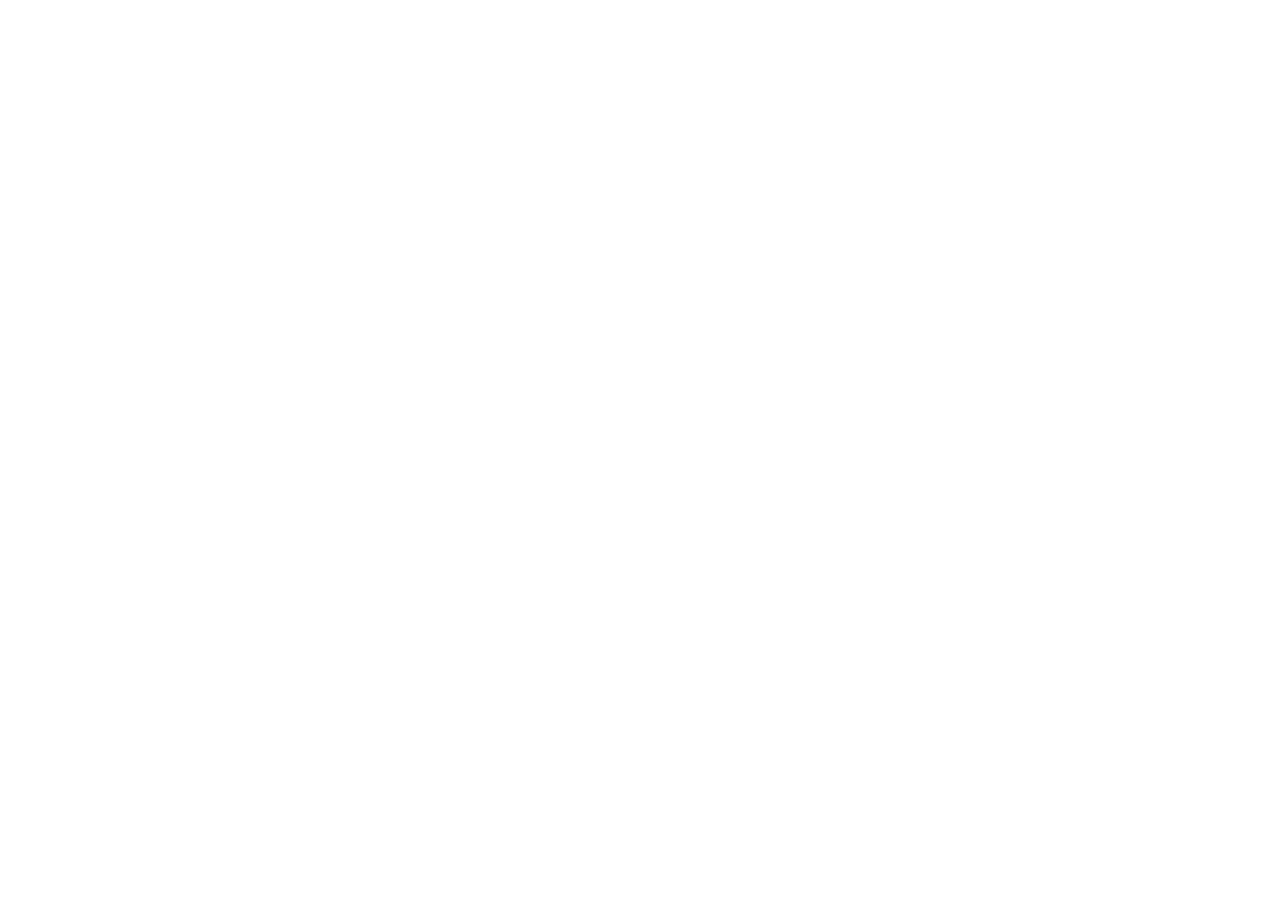
==== memes.html @ 5aaa40fe "add meme pages" ====
<!DOCTYPE html>
<html lang="en">
<head>
    <meta charset="UTF-8">
    <meta name="viewport" content="width=device-width, initial-scale=1.0">
    <title>Document</title>
    <link rel="stylesheet" href="meme.css">
</head>
<body>
    
</body>
</html>
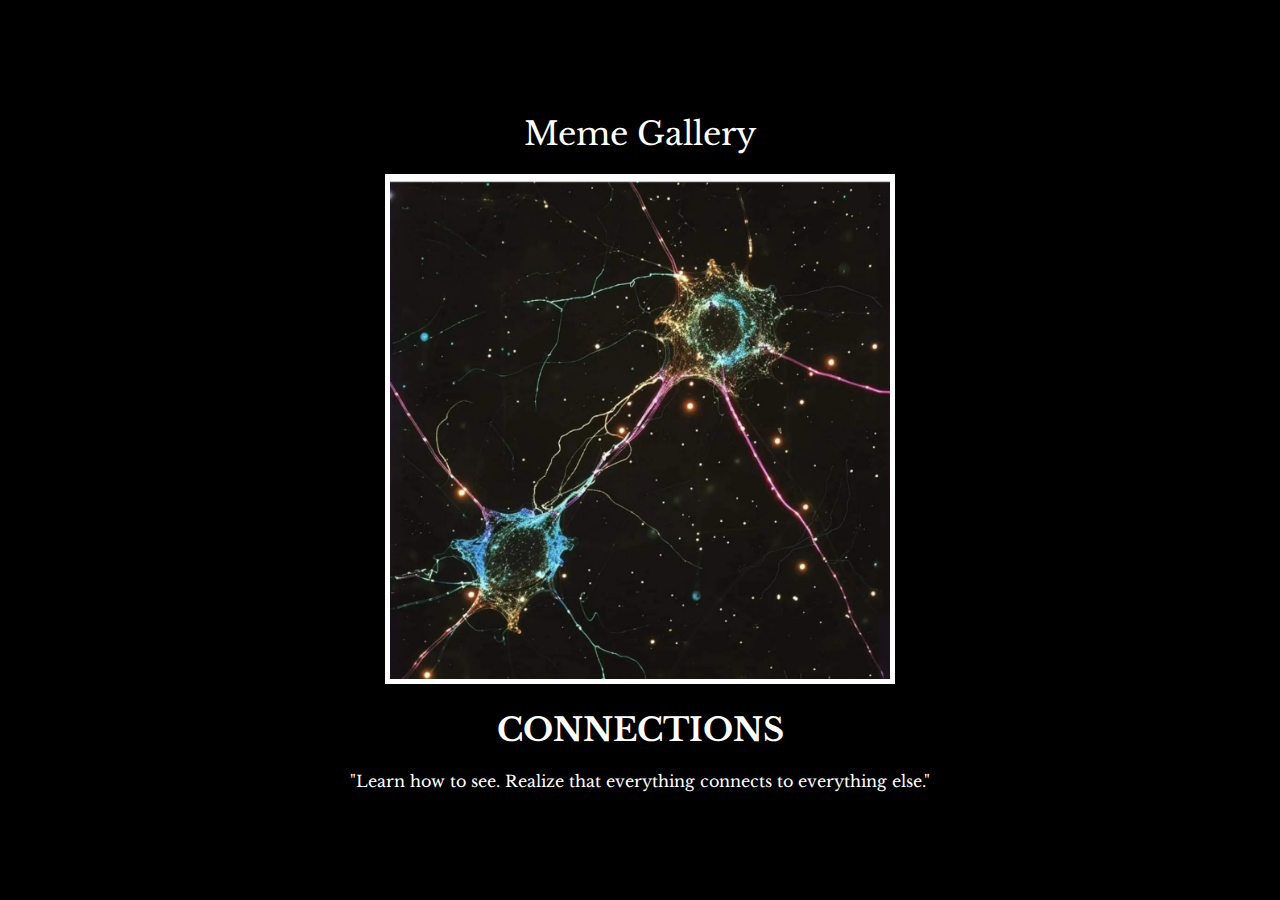
==== commit 55336384: "3rd commit" ====
--- a/memes.html
+++ b/memes.html
@@ -4,9 +4,19 @@
     <meta charset="UTF-8">
     <meta name="viewport" content="width=device-width, initial-scale=1.0">
     <title>Document</title>
+    <link rel="preconnect" href="https://fonts.googleapis.com">
+    <link rel="preconnect" href="https://fonts.gstatic.com" crossorigin>
+    <link href="https://fonts.googleapis.com/css2?family=Libre+Baskerville:ital,wght@0,400;0,700;1,400&display=swap" rel="stylesheet">
     <link rel="stylesheet" href="meme.css">
 </head>
 <body>
-    
+    <div class="container">
+        <h1 class="main-heading">Meme Gallery</h1>
+        <img src="./images/./neurons.jpg" alt="Your Image" class="styled-image">
+        <h1 class="main-title">CONNECTIONS</h1>
+        <p class="subtext">"Learn how to see. Realize that everything connects to everything else."</p>
+        
+    </div>
 </body>
-</html>+</html>
+
--- a/meme.css
+++ b/meme.css
@@ -0,0 +1,28 @@
+body {
+    background-color: black;
+    color: white;
+    font-family: "Libre Baskerville", serif; 
+    display: flex;
+    justify-content: center;
+    align-items: center;
+    height: 100vh;
+    margin: 0;
+}
+
+.container {
+    text-align: center;
+    margin: 20px;
+}
+
+.main-heading {
+    font-weight: normal; 
+    margin-bottom: 20px;
+}
+
+.styled-image {
+    border: 5px solid white;
+    max-width: 100%;
+    height: 500px;
+    width: 500px;
+}
+
